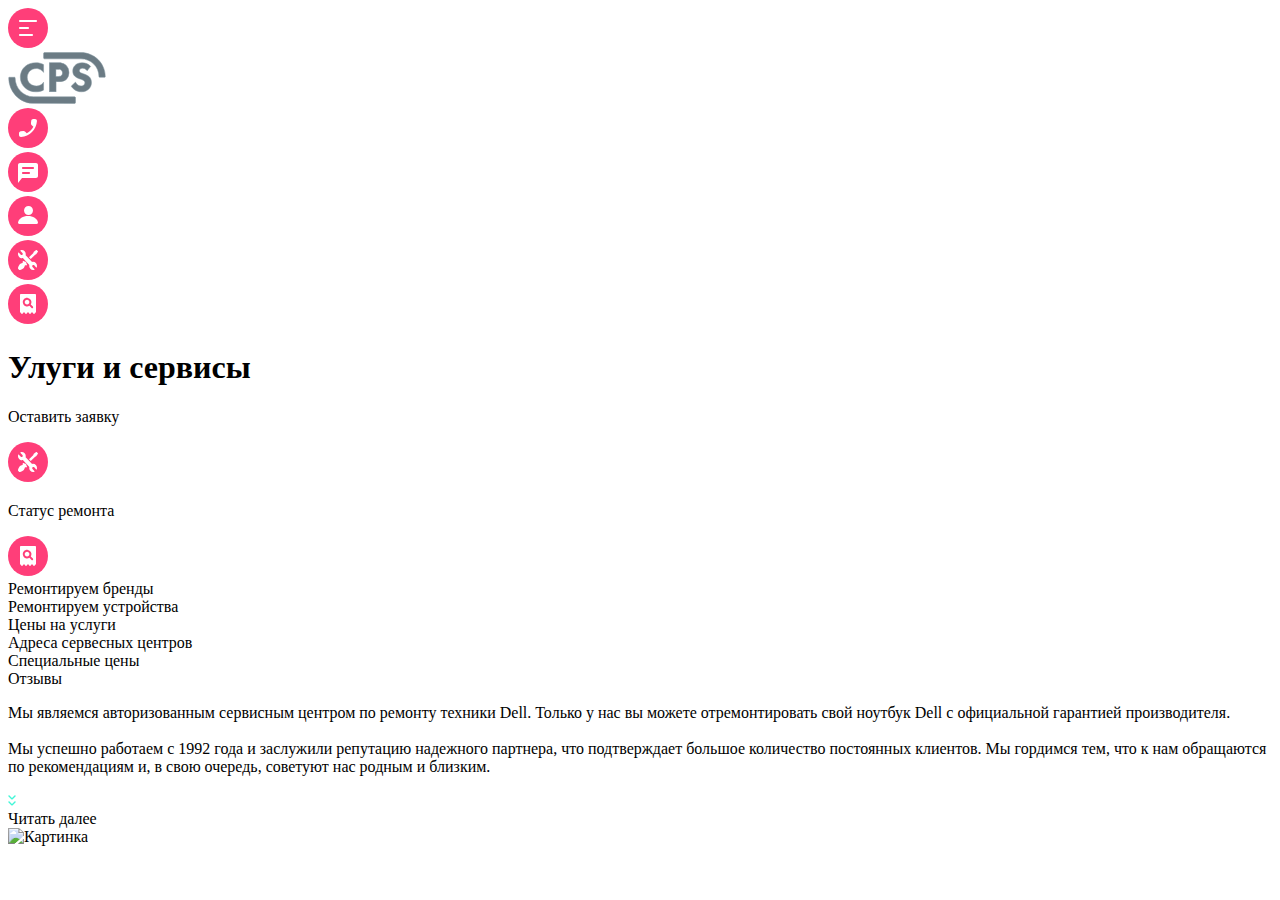
==== index.html @ 73067371 "Rename Index.html to index.html" ====
<!DOCTYPE html>
<html lang="en">

<head>
    <meta charset="UTF-8">
    <meta http-equiv="X-UA-Compatible" content="IE=edge">
    <meta name="viewport" content="width=device-width, initial-scale=1.0">
    <link href="style.css" rel="stylesheet">
    <title>Document</title>
</head>

<body>

    <header class="header">

        <div class="header__button">
            <div class="header__text"></div>
            <div class="header__icon">
                <svg width="40" height="40" viewBox="0 0 40 40" fill="none" xmlns="http://www.w3.org/2000/svg">
                    <rect width="40" height="40" rx="20" fill="#FF3E79" />
                    <path fill-rule="evenodd" clip-rule="evenodd"
                        d="M11 13C11 12.4477 11.4477 12 12 12H28C28.5523 12 29 12.4477 29 13C29 13.5523 28.5523 14 28 14H12C11.4477 14 11 13.5523 11 13ZM11 20C11 19.4477 11.4477 19 12 19H20C20.5523 19 21 19.4477 21 20C21 20.5523 20.5523 21 20 21H12C11.4477 21 11 20.5523 11 20ZM12 26C11.4477 26 11 26.4477 11 27C11 27.5523 11.4477 28 12 28H24C24.5523 28 25 27.5523 25 27C25 26.4477 24.5523 26 24 26H12Z"
                        fill="white" />
                </svg>
            </div>
        </div>

        <div class="header__divider dividerFirst"></div>

        <div class="header__logo">
            <svg width="98" height="52" viewBox="0 0 98 52" fill="none" xmlns="http://www.w3.org/2000/svg">
                <path fill-rule="evenodd" clip-rule="evenodd"
                    d="M36.5703 0.592529C36.018 0.592529 35.5703 1.04024 35.5703 1.59253V5.86748C35.5703 6.41977 36.018 6.86748 36.5703 6.86748H72.8973C83.0242 6.86748 90.9777 14.6641 90.9777 24.757C90.9777 25.0425 91.2092 25.274 91.4948 25.274H96.757C97.0425 25.274 97.274 25.0425 97.274 24.757C97.274 11.2677 86.432 0.592529 72.8973 0.592529H36.5703Z"
                    fill="#6B7B84" stroke="#80949F" stroke-width="0.5" />
                <path fill-rule="evenodd" clip-rule="evenodd"
                    d="M7.10682 25.7122C7.10682 25.4702 6.91059 25.2739 6.66853 25.2739H1.16436C0.922303 25.2739 0.726074 25.4702 0.726074 25.7122C0.726074 39.3616 10.9493 50.6311 24.1687 51.3686L66.5104 51.4064C67.063 51.4069 67.5113 50.959 67.5113 50.4064V45.8267C67.5113 45.2745 67.0635 44.8267 66.5113 44.8267H25.6265C15.3903 44.7984 7.10682 36.283 7.10682 25.7122Z"
                    fill="#6B7B84" stroke="#80949F" stroke-width="0.5" />
                <path fill-rule="evenodd" clip-rule="evenodd"
                    d="M28.1415 39.7924C30.8803 39.7924 33.1616 39.2603 35.4149 38.1655L35.5704 38.0199V30.1855L34.7273 31.2649C33.1049 33.0378 30.9259 34.0137 28.4608 34.0137C23.8692 34.0137 19.2575 31.0459 19.2575 25.3738C19.2575 21.0874 22.4381 16.532 28.2993 16.532C29.4688 16.532 32.313 16.8085 34.7232 19.368L35.5704 20.4117V12.6127L35.4218 12.4653C33.1258 11.3147 30.7843 10.7554 28.1137 10.7554C23.5467 10.7554 19.9821 11.9577 17.1438 14.4289C15.3435 15.9777 12.3408 19.4485 12.3408 25.2923C12.3408 29.6131 13.8793 32.9875 17.1669 35.9144C20.2252 38.5962 23.6163 39.7924 28.1415 39.7924Z"
                    fill="#6B7B84" />
                <path
                    d="M28.1415 39.7924C30.8803 39.7924 33.1616 39.2603 35.4149 38.1655L35.5704 38.0199V30.1855L34.7273 31.2649C33.1049 33.0378 30.9259 34.0137 28.4608 34.0137C23.8692 34.0137 19.2575 31.0459 19.2575 25.3738C19.2575 21.0874 22.4381 16.532 28.2993 16.532C29.4688 16.532 32.313 16.8085 34.7232 19.368L35.5704 20.4117V12.6127L35.4218 12.4653C33.1258 11.3147 30.7843 10.7554 28.1137 10.7554C23.5467 10.7554 19.9821 11.9577 17.1438 14.4289C15.3435 15.9777 12.3408 19.4485 12.3408 25.2923C12.3408 29.6131 13.8793 32.9875 17.1669 35.9144C20.2252 38.5962 23.6163 39.7924 28.1415 39.7924"
                    stroke="#80949F" stroke-width="0.5" />
                <path fill-rule="evenodd" clip-rule="evenodd"
                    d="M47.9111 17.2888H49.2755C50.5269 17.2888 51.9533 17.3571 53.0328 18.093C53.56 18.4695 54.4445 19.3412 54.4445 20.9246C54.4445 22.0946 53.9274 23.1437 53.0734 23.7984C51.9783 24.5932 50.6768 24.5476 49.6309 24.5476H47.9111V17.2888ZM50.977 29.8179C54.2084 29.8179 56.7377 28.8858 58.4943 27.1298C60.655 24.9735 60.9779 22.0073 60.9779 20.4435C60.9779 18.7703 60.5813 15.5066 57.9212 13.1435C55.7407 11.2328 53.4142 10.7554 50.1324 10.7554H41.3779V39.7924H48.0365V29.8179H50.977Z"
                    fill="#6B7B84" />
                <path
                    d="M47.9111 17.2888V17.0388H47.6611V17.2888H47.9111ZM53.0328 18.093L53.1782 17.8895L53.1736 17.8864L53.0328 18.093ZM53.0734 23.7984L53.2203 24.0007L53.2254 23.9968L53.0734 23.7984ZM47.9111 24.5476H47.6611V24.7976H47.9111V24.5476ZM58.4943 27.1298L58.3177 26.9529L58.3175 26.953L58.4943 27.1298ZM57.9212 13.1435L58.0872 12.9566L58.086 12.9555L57.9212 13.1435ZM41.3779 10.7554V10.5054H41.1279V10.7554H41.3779ZM41.3779 39.7924H41.1279V40.0424H41.3779V39.7924ZM48.0365 39.7924V40.0424H48.2865V39.7924H48.0365ZM48.0365 29.8179V29.5679H47.7865V29.8179H48.0365ZM47.9111 17.5388H49.2755V17.0388H47.9111V17.5388ZM49.2755 17.5388C50.5326 17.5388 51.8839 17.6123 52.892 18.2995L53.1736 17.8864C52.0227 17.1019 50.5212 17.0388 49.2755 17.0388V17.5388ZM52.8875 18.2964C53.3751 18.6447 54.1945 19.4495 54.1945 20.9246H54.6945C54.6945 19.233 53.7448 18.2943 53.1782 17.8895L52.8875 18.2964ZM54.1945 20.9246C54.1945 22.0205 53.7107 22.9948 52.9213 23.5999L53.2254 23.9968C54.1441 23.2926 54.6945 22.1687 54.6945 20.9246H54.1945ZM52.9265 23.596C51.9091 24.3345 50.6971 24.2976 49.6309 24.2976V24.7976C50.6564 24.7976 52.0475 24.8519 53.2202 24.0007L52.9265 23.596ZM49.6309 24.2976H47.9111V24.7976H49.6309V24.2976ZM48.1611 24.5476V17.2888H47.6611V24.5476H48.1611ZM50.977 30.0679C54.2568 30.0679 56.8563 29.1207 58.671 27.3066L58.3175 26.953C56.6191 28.6509 54.1599 29.5679 50.977 29.5679V30.0679ZM58.6709 27.3068C60.9029 25.0793 61.2279 22.0287 61.2279 20.4435H60.7279C60.7279 21.9859 60.407 24.8678 58.3177 26.9529L58.6709 27.3068ZM61.2279 20.4435C61.2279 18.7422 60.8263 15.3898 58.0872 12.9566L57.7552 13.3304C60.3363 15.6233 60.7279 18.7983 60.7279 20.4435H61.2279ZM58.086 12.9555C55.84 10.9874 53.4417 10.5054 50.1324 10.5054V11.0054C53.3867 11.0054 55.6415 11.4782 57.7564 13.3315L58.086 12.9555ZM50.1324 10.5054H41.3779V11.0054H50.1324V10.5054ZM41.1279 10.7554V39.7924H41.6279V10.7554H41.1279ZM41.3779 40.0424H48.0365V39.5424H41.3779V40.0424ZM48.2865 39.7924V29.8179H47.7865V39.7924H48.2865ZM48.0365 30.0679H50.977V29.5679H48.0365V30.0679Z"
                    fill="#80949F" />
                <path fill-rule="evenodd" clip-rule="evenodd"
                    d="M80.953 24.4687C79.5053 23.1861 77.4846 22.4425 75.1911 21.6713C73.5569 21.1027 72.6565 20.7894 72.0562 20.2421C71.5824 19.8399 71.3712 19.4033 71.3712 18.8262C71.3712 17.5622 72.2301 16.2113 74.6414 16.2113C76.2801 16.2113 77.6521 16.912 78.7197 18.293L79.1435 18.8414L82.6597 14.3656L82.3392 14.0445C80.1886 11.8924 77.3548 10.7554 74.1439 10.7554C67.6657 10.7554 64.7658 14.9699 64.7658 19.1468C64.7658 21.3882 65.5651 23.196 67.1367 24.5175C68.5437 25.7234 70.2595 26.3991 71.9054 26.9507L72.0914 27.0123C73.553 27.4954 75.0646 27.9954 75.9674 28.8034C76.5955 29.3805 76.8754 30.0076 76.8754 30.8367C76.8754 32.7368 75.379 34.0137 73.152 34.0137C71.3916 34.0137 69.0735 33.1508 67.8471 30.7296L67.5263 30.0953L63.1558 34.1411L63.4135 34.5056C64.8079 36.4801 67.9545 39.7924 73.3594 39.7924C79.3191 39.7924 83.4817 35.9608 83.4817 30.4751C83.4817 27.3374 82.1051 25.4752 80.953 24.4687Z"
                    fill="#6B7B84" />
                <path
                    d="M80.953 24.4687C79.5053 23.1861 77.4846 22.4425 75.1911 21.6713C73.5569 21.1027 72.6565 20.7894 72.0562 20.2421C71.5824 19.8399 71.3712 19.4033 71.3712 18.8262C71.3712 17.5622 72.2301 16.2113 74.6414 16.2113C76.2801 16.2113 77.6521 16.912 78.7197 18.293L79.1435 18.8414L82.6597 14.3656L82.3392 14.0445C80.1886 11.8924 77.3548 10.7554 74.1439 10.7554C67.6657 10.7554 64.7658 14.9699 64.7658 19.1468C64.7658 21.3882 65.5651 23.196 67.1367 24.5175C68.5437 25.7234 70.2595 26.3991 71.9054 26.9507L72.0914 27.0123C73.553 27.4954 75.0646 27.9954 75.9674 28.8034C76.5955 29.3805 76.8754 30.0076 76.8754 30.8367C76.8754 32.7368 75.379 34.0137 73.152 34.0137C71.3916 34.0137 69.0735 33.1508 67.8471 30.7296L67.5263 30.0953L63.1558 34.1411L63.4135 34.5056C64.8079 36.4801 67.9545 39.7924 73.3594 39.7924C79.3191 39.7924 83.4817 35.9608 83.4817 30.4751C83.4817 27.3374 82.1051 25.4752 80.953 24.4687"
                    stroke="#80949F" stroke-width="0.5" />
            </svg>

        </div>

        <div class="header__button header__button--hidden">
            <svg width="40" height="40" viewBox="0 0 40 40" fill="none" xmlns="http://www.w3.org/2000/svg">
                <rect width="40" height="40" rx="20" fill="#FF3E79" />
                <path fill-rule="evenodd" clip-rule="evenodd"
                    d="M12.7602 23.25L15.3002 22.96C15.9102 22.89 16.5102 23.1 16.9402 23.53L18.7802 25.37C21.6102 23.93 23.9302 21.62 25.3702 18.78L23.5202 16.93C23.0902 16.5 22.8802 15.9 22.9502 15.29L23.2402 12.77C23.3602 11.76 24.2102 11 25.2302 11H26.9602C28.0902 11 29.0302 11.94 28.9602 13.07C28.4302 21.61 21.6002 28.43 13.0702 28.96C11.9402 29.03 11.0002 28.09 11.0002 26.96V25.23C10.9902 24.22 11.7502 23.37 12.7602 23.25Z"
                    fill="white" />
            </svg>

        </div>

        <div class="header__button header__button--hidden">
            <svg width="40" height="40" viewBox="0 0 40 40" fill="none" xmlns="http://www.w3.org/2000/svg">
                <rect width="40" height="40" rx="20" fill="#FF3E79" />
                <path fill-rule="evenodd" clip-rule="evenodd"
                    d="M28 11H12C10.9 11 10.01 11.9 10.01 13L10 31L14 26H28C29.1 26 30 25.1 30 24V13C30 11.9 29.1 11 28 11ZM21 22H15C14.45 22 14 21.55 14 21C14 20.45 14.45 20 15 20H21C21.55 20 22 20.45 22 21C22 21.55 21.55 22 21 22ZM25 17H15C14.45 17 14 16.55 14 16C14 15.45 14.45 15 15 15H25C25.55 15 26 15.45 26 16C26 16.55 25.55 17 25 17Z"
                    fill="white" />
                <mask id="mask0_0_1880" style="mask-type:alpha" maskUnits="userSpaceOnUse" x="10" y="11" width="20"
                    height="20">
                    <path fill-rule="evenodd" clip-rule="evenodd"
                        d="M28 11H12C10.9 11 10.01 11.9 10.01 13L10 31L14 26H28C29.1 26 30 25.1 30 24V13C30 11.9 29.1 11 28 11ZM21 22H15C14.45 22 14 21.55 14 21C14 20.45 14.45 20 15 20H21C21.55 20 22 20.45 22 21C22 21.55 21.55 22 21 22ZM25 17H15C14.45 17 14 16.55 14 16C14 15.45 14.45 15 15 15H25C25.55 15 26 15.45 26 16C26 16.55 25.55 17 25 17Z"
                        fill="white" />
                </mask>
                <g mask="url(#mask0_0_1880)">
                </g>
            </svg>

        </div>

        <div class="header__button header__button--hidden">
            <svg width="40" height="40" viewBox="0 0 40 40" fill="none" xmlns="http://www.w3.org/2000/svg">
                <rect width="40" height="40" rx="20" fill="#FF3E79" />
                <path
                    d="M20.5 19C22.9853 19 25 16.9853 25 14.5C25 12.0147 22.9853 10 20.5 10C18.0147 10 16 12.0147 16 14.5C16 16.9853 18.0147 19 20.5 19Z"
                    fill="white" />
                <path
                    d="M10.0166 26.6118C9.88693 27.3412 10.5352 28 11.339 28H28.6604C29.4902 28 30.1125 27.3412 29.9829 26.6118C29.2309 22.4 25.0561 20 19.9997 20C14.9433 20 10.7686 22.4 10.0166 26.6118Z"
                    fill="white" />
            </svg>

        </div>

        <div class="header__divider dividerSecond"></div>

        <div class="header__button">
            <div class="header__text"></div>
            <div class="header__icon">
                <svg width="40" height="40" viewBox="0 0 40 40" fill="none" xmlns="http://www.w3.org/2000/svg">
                    <rect width="40" height="40" rx="20" fill="#FF3E79" />
                    <path
                        d="M18.2581 23.4583L18.6668 23.0494L16.95 21.3322L16.5412 21.7411L16.3368 21.5367C16.0098 21.1687 15.6828 20.9643 15.3558 21.0052C15.1105 21.0052 14.9061 21.1687 14.7426 21.414C14.4973 21.8229 14.62 22.2726 14.6608 22.5588C14.6608 22.6406 14.7017 22.6815 14.7017 22.7632C14.7017 22.8859 14.7017 23.0494 14.4156 23.0903C14.0068 23.213 13.4754 23.3356 12.944 23.6218C12.2082 24.0307 11.7176 24.3987 11.4315 24.7666C9.91902 26.7291 10.0008 28.4055 10.0008 28.4872C10.0008 28.6099 10.0417 28.6917 10.1234 28.7325L11.2271 29.8773C11.3089 29.9591 11.3906 30 11.4724 30C11.4724 30 11.5133 30 11.595 30C12.0038 30 13.4754 29.9182 15.1922 28.569C15.5601 28.2828 15.928 27.7922 16.3368 27.0562C16.623 26.5656 16.7865 26.0341 16.8682 25.5844C16.95 25.2982 17.0726 25.2982 17.1953 25.2982C17.2361 25.2982 17.3179 25.339 17.3996 25.339C17.5631 25.3799 17.7267 25.4208 17.931 25.4208C18.1354 25.4208 18.3398 25.3799 18.5442 25.2573C18.7895 25.0937 18.953 24.8893 18.9939 24.644C19.0347 24.3169 18.8712 23.9898 18.5033 23.7036L18.2581 23.4583Z"
                        fill="white" />
                    <path
                        d="M26.884 14.8784L28.0188 14.326C28.0609 14.2835 28.1449 14.241 28.1869 14.1986L29.9101 11.8616C30.0362 11.6916 30.0362 11.4367 29.8681 11.3092L28.6913 10.1195C28.5652 9.99199 28.313 9.9495 28.1449 10.077L25.8333 11.8191C25.7913 11.8616 25.7493 11.9041 25.7072 11.989L25.1609 13.1363L21 17.2154L22.7652 19L26.884 14.8784Z"
                        fill="white" />
                    <path
                        d="M27.8527 23.0448C26.8636 22.0036 25.4393 21.6288 24.0941 22.0036L17.6453 15.1733C17.7244 14.7985 17.764 14.4653 17.764 14.0905C17.764 13.0493 17.3683 12.0081 16.6166 11.2167C15.588 10.0923 14.045 9.71742 12.6207 10.2172C12.5416 10.2588 12.4229 10.3838 12.3833 10.5504C12.3833 10.6753 12.4229 10.8003 12.502 10.9252L14.4406 12.966C14.8758 13.4241 14.8758 14.2154 14.4406 14.6735C14.0054 15.1317 13.2537 15.1317 12.8185 14.6735L10.8799 12.6328C10.7612 12.5495 10.6425 12.5078 10.4843 12.5495C10.3656 12.5495 10.2469 12.6744 10.2073 12.7994C9.73256 14.2571 10.0886 15.8813 11.1173 16.9642C11.8294 17.7555 12.8581 18.172 13.8867 18.172C14.2032 18.172 14.5593 18.1303 14.8758 18.047L21.3642 24.8773C21.0082 26.2933 21.4038 27.7927 22.3533 28.8339C23.105 29.6252 24.0546 30 25.0832 30C25.5184 30 25.914 29.9167 26.3492 29.7918C26.4679 29.7501 26.5866 29.6252 26.6262 29.5002C26.6658 29.3753 26.6262 29.2087 26.5075 29.1254L24.5689 27.0846C24.3711 26.8764 24.2128 26.5432 24.2128 26.21C24.2128 25.8768 24.3315 25.5853 24.5689 25.3354C24.8063 25.0855 25.0832 24.9606 25.3997 24.9606C25.7162 24.9606 25.9932 25.0855 26.2306 25.3354L28.1692 27.3762C28.2879 27.4595 28.4065 27.5011 28.5252 27.5011C28.6439 27.4595 28.7626 27.3762 28.8022 27.2512C28.9209 26.8348 29 26.3766 29 25.9185C29 24.8356 28.6044 23.7944 27.8527 23.0448Z"
                        fill="white" />
                </svg>

            </div>
        </div>

        <div class="header__button">
            <div class="header__text"></div>
            <div class="header__icon">
                <svg width="40" height="40" viewBox="0 0 40 40" fill="none" xmlns="http://www.w3.org/2000/svg">
                    <rect width="40" height="40" rx="20" fill="#FF3E79" />
                    <path fill-rule="evenodd" clip-rule="evenodd"
                        d="M12 11C12 10.4477 12.4477 10 13 10H27C27.5523 10 28 10.4477 28 11V28.5C27.1716 28.5 26.5 29.1715 26.5 29.9999H25.5C25.5 29.1715 24.8284 28.5 24 28.5C23.1716 28.5 22.5 29.1715 22.5 29.9999H21.5C21.5 29.1715 20.8284 28.5 20 28.5C19.1716 28.5 18.5 29.1715 18.5 29.9999H17.5C17.5 29.1715 16.8284 28.5 16 28.5C15.1716 28.5 14.5 29.1715 14.5 29.9999H13.5C13.5 29.1715 12.8284 28.5 12 28.5V11ZM21.4163 21.7884C20.5536 22.3443 19.4703 22.5936 18.3296 22.3827C16.5274 22.0472 15.0895 20.5326 14.8595 18.7114C14.4952 15.8261 16.9492 13.4201 19.8538 13.8802C21.656 14.1677 23.1034 15.6439 23.4006 17.4365C23.5828 18.5484 23.3239 19.5741 22.7871 20.4272L24.896 22.5265C25.2699 22.9003 25.2699 23.5138 24.896 23.8876C24.5126 24.2711 23.8991 24.2711 23.5252 23.8972L21.4163 21.7884ZM16.7058 18.0588C16.7058 16.7599 17.7599 15.7058 19.0588 15.7058C20.3576 15.7058 21.4117 16.7599 21.4117 18.0588C21.4117 19.3576 20.3576 20.4117 19.0588 20.4117C17.7599 20.4117 16.7058 19.3576 16.7058 18.0588Z"
                        fill="white" />
                </svg>

            </div>
        </div>
    </header>

    <main class="main">
        <div class="main__holder">
            <div class="main__divider-of-header"></div>
            <h1 class="main__header">Улуги и сервисы</h1>
            <div class="main-buttons">
                <div class="main-buttons__button">
                    <div class="main-buttons__text">
                        <p>Оставить заявку</p>
                    </div>
                    <div class="main-buttons__icon">
                        <svg width="40" height="40" viewBox="0 0 40 40" fill="none" xmlns="http://www.w3.org/2000/svg">
                            <rect width="40" height="40" rx="20" fill="#FF3E79" />
                            <path
                                d="M18.2581 23.4583L18.6668 23.0494L16.95 21.3322L16.5412 21.7411L16.3368 21.5367C16.0098 21.1687 15.6828 20.9643 15.3558 21.0052C15.1105 21.0052 14.9061 21.1687 14.7426 21.414C14.4973 21.8229 14.62 22.2726 14.6608 22.5588C14.6608 22.6406 14.7017 22.6815 14.7017 22.7632C14.7017 22.8859 14.7017 23.0494 14.4156 23.0903C14.0068 23.213 13.4754 23.3356 12.944 23.6218C12.2082 24.0307 11.7176 24.3987 11.4315 24.7666C9.91902 26.7291 10.0008 28.4055 10.0008 28.4872C10.0008 28.6099 10.0417 28.6917 10.1234 28.7325L11.2271 29.8773C11.3089 29.9591 11.3906 30 11.4724 30C11.4724 30 11.5133 30 11.595 30C12.0038 30 13.4754 29.9182 15.1922 28.569C15.5601 28.2828 15.928 27.7922 16.3368 27.0562C16.623 26.5656 16.7865 26.0341 16.8682 25.5844C16.95 25.2982 17.0726 25.2982 17.1953 25.2982C17.2361 25.2982 17.3179 25.339 17.3996 25.339C17.5631 25.3799 17.7267 25.4208 17.931 25.4208C18.1354 25.4208 18.3398 25.3799 18.5442 25.2573C18.7895 25.0937 18.953 24.8893 18.9939 24.644C19.0347 24.3169 18.8712 23.9898 18.5033 23.7036L18.2581 23.4583Z"
                                fill="white" />
                            <path
                                d="M26.884 14.8784L28.0188 14.326C28.0609 14.2835 28.1449 14.241 28.1869 14.1986L29.9101 11.8616C30.0362 11.6916 30.0362 11.4367 29.8681 11.3092L28.6913 10.1195C28.5652 9.99199 28.313 9.9495 28.1449 10.077L25.8333 11.8191C25.7913 11.8616 25.7493 11.9041 25.7072 11.989L25.1609 13.1363L21 17.2154L22.7652 19L26.884 14.8784Z"
                                fill="white" />
                            <path
                                d="M27.8527 23.0448C26.8636 22.0036 25.4393 21.6288 24.0941 22.0036L17.6453 15.1733C17.7244 14.7985 17.764 14.4653 17.764 14.0905C17.764 13.0493 17.3683 12.0081 16.6166 11.2167C15.588 10.0923 14.045 9.71742 12.6207 10.2172C12.5416 10.2588 12.4229 10.3838 12.3833 10.5504C12.3833 10.6753 12.4229 10.8003 12.502 10.9252L14.4406 12.966C14.8758 13.4241 14.8758 14.2154 14.4406 14.6735C14.0054 15.1317 13.2537 15.1317 12.8185 14.6735L10.8799 12.6328C10.7612 12.5495 10.6425 12.5078 10.4843 12.5495C10.3656 12.5495 10.2469 12.6744 10.2073 12.7994C9.73256 14.2571 10.0886 15.8813 11.1173 16.9642C11.8294 17.7555 12.8581 18.172 13.8867 18.172C14.2032 18.172 14.5593 18.1303 14.8758 18.047L21.3642 24.8773C21.0082 26.2933 21.4038 27.7927 22.3533 28.8339C23.105 29.6252 24.0546 30 25.0832 30C25.5184 30 25.914 29.9167 26.3492 29.7918C26.4679 29.7501 26.5866 29.6252 26.6262 29.5002C26.6658 29.3753 26.6262 29.2087 26.5075 29.1254L24.5689 27.0846C24.3711 26.8764 24.2128 26.5432 24.2128 26.21C24.2128 25.8768 24.3315 25.5853 24.5689 25.3354C24.8063 25.0855 25.0832 24.9606 25.3997 24.9606C25.7162 24.9606 25.9932 25.0855 26.2306 25.3354L28.1692 27.3762C28.2879 27.4595 28.4065 27.5011 28.5252 27.5011C28.6439 27.4595 28.7626 27.3762 28.8022 27.2512C28.9209 26.8348 29 26.3766 29 25.9185C29 24.8356 28.6044 23.7944 27.8527 23.0448Z"
                                fill="white" />
                        </svg>

                    </div>
                </div>
                <div class="main-buttons__button">
                    <div class="main-buttons__text">
                        <p>Статус ремонта</p>
                    </div>
                    <div class="main-buttons__icon">
                        <svg width="40" height="40" viewBox="0 0 40 40" fill="none" xmlns="http://www.w3.org/2000/svg">
                            <rect width="40" height="40" rx="20" fill="#FF3E79" />
                            <path fill-rule="evenodd" clip-rule="evenodd"
                                d="M12 11C12 10.4477 12.4477 10 13 10H27C27.5523 10 28 10.4477 28 11V28.5C27.1716 28.5 26.5 29.1715 26.5 29.9999H25.5C25.5 29.1715 24.8284 28.5 24 28.5C23.1716 28.5 22.5 29.1715 22.5 29.9999H21.5C21.5 29.1715 20.8284 28.5 20 28.5C19.1716 28.5 18.5 29.1715 18.5 29.9999H17.5C17.5 29.1715 16.8284 28.5 16 28.5C15.1716 28.5 14.5 29.1715 14.5 29.9999H13.5C13.5 29.1715 12.8284 28.5 12 28.5V11ZM21.4163 21.7884C20.5536 22.3443 19.4703 22.5936 18.3296 22.3827C16.5274 22.0472 15.0895 20.5326 14.8595 18.7114C14.4952 15.8261 16.9492 13.4201 19.8538 13.8802C21.656 14.1677 23.1034 15.6439 23.4006 17.4365C23.5828 18.5484 23.3239 19.5741 22.7871 20.4272L24.896 22.5265C25.2699 22.9003 25.2699 23.5138 24.896 23.8876C24.5126 24.2711 23.8991 24.2711 23.5252 23.8972L21.4163 21.7884ZM16.7058 18.0588C16.7058 16.7599 17.7599 15.7058 19.0588 15.7058C20.3576 15.7058 21.4117 16.7599 21.4117 18.0588C21.4117 19.3576 20.3576 20.4117 19.0588 20.4117C17.7599 20.4117 16.7058 19.3576 16.7058 18.0588Z"
                                fill="white" />
                        </svg>

                    </div>
                </div>
            </div>
        </div>
        <nav class="main__scroll-menu">
            <div class="main__element main__element--focused">Ремонтируем бренды</div>
            <div class="main__element ">Ремонтируем устройства</div>
            <div class="main__element ">Цены на услуги</div>
            <div class="main__element ">Адреса сервесных центров</div>
            <div class="main__element ">Специальные цены</div>
            <div class="main__element ">Отзывы</div>
        </nav>
        <section class="main__box">
            <!--Переименовать -->
            <div class="main__text">
                <p class="main__content">
                    Мы являемся авторизованным сервисным центром по ремонту техники Dell. Только у нас вы можете
                    отремонтировать свой ноутбук Dell с официальной гарантией производителя.
                    <br><br>
                    Мы успешно работаем с 1992 года и заслужили репутацию надежного партнера, что подтверждает большое
                    количество постоянных клиентов. Мы гордимся тем, что к нам обращаются по рекомендациям и, в свою
                    очередь, советуют нас родным и близким.
                </p>
                <div class="main__uncover">
                    <div class="main__arrows">
                        <svg width="8" height="11" viewBox="0 0 8 11" fill="none" xmlns="http://www.w3.org/2000/svg">
                            <path fill-rule="evenodd" clip-rule="evenodd"
                                d="M6.50008 0.500076L4.00008 3.00008L1.50008 0.500076C1.22393 0.223933 0.776218 0.223933 0.500076 0.500076C0.223933 0.776218 0.223933 1.22393 0.500075 1.50008L3.29297 4.29297C3.68349 4.68349 4.31666 4.68349 4.70718 4.29297L7.50008 1.50008C7.77622 1.22393 7.77622 0.776218 7.50008 0.500076C7.22393 0.223933 6.77622 0.223933 6.50008 0.500076ZM6.50008 6.50008L4.00008 9.00008L1.50008 6.50008C1.22393 6.22393 0.776218 6.22393 0.500076 6.50008C0.223933 6.77622 0.223933 7.22393 0.500075 7.50008L3.29297 10.293C3.68349 10.6835 4.31666 10.6835 4.70718 10.293L7.50008 7.50008C7.77622 7.22393 7.77622 6.77622 7.50008 6.50008C7.22393 6.22393 6.77622 6.22393 6.50008 6.50008Z"
                                fill="#41F6D7" />
                        </svg>

                    </div>
                    <div class="main__uncover-text">Читать далее</div>
                </div>

            </div>

            <div class="main__image">
                <img class="main__image-content" src="./images/_MG_3223.jpg" alt="Картинка">
            </div>

        </section>

    </main>

</body>

</html>
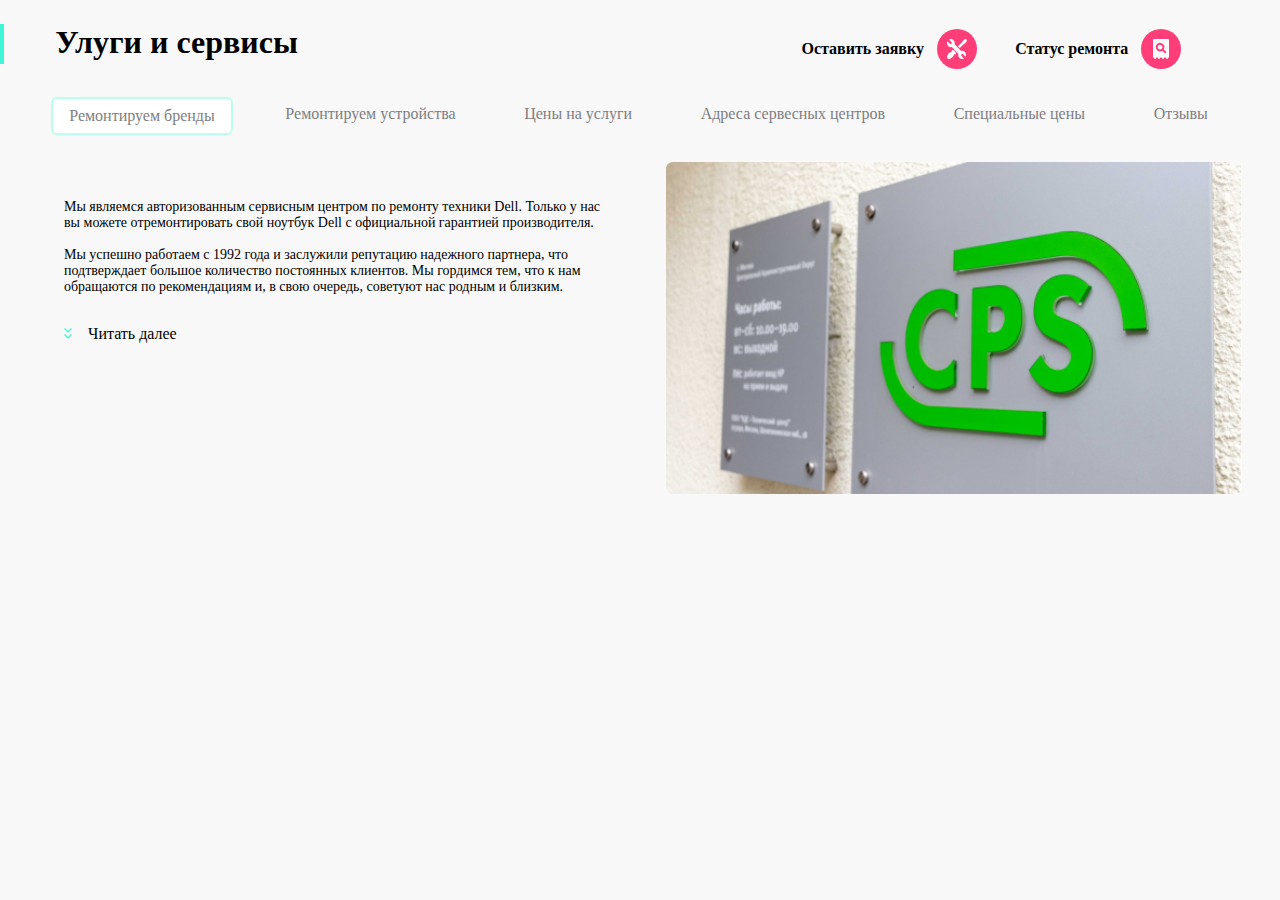
==== commit 21ab9827: "html fixe" ====
--- a/index.html
+++ b/index.html
@@ -208,7 +208,7 @@
             </div>
 
             <div class="main__image">
-                <img class="main__image-content" src="./images/_MG_3223.jpg" alt="Картинка">
+                <img class="main__image-content" src="./images/MG3223.jpg" alt="Картинка">
             </div>
 
         </section>
@@ -217,4 +217,4 @@
 
 </body>
 
-</html>
+</html>--- a/style.css
+++ b/style.css
@@ -0,0 +1,191 @@
+@font-face {
+  font-family: "TT Lakes";
+  src: url(./fonts/TTLakes-Regular) format("woff");
+}
+* {
+  font-family: "TT Lakes";
+  margin: 0;
+  padding: 0;
+}
+
+body {
+  background-color: #F8F8F8;
+}
+
+.dividerFirst {
+  display: none;
+}
+
+.header {
+  width: 100vw;
+  height: 88px;
+  display: flex;
+  align-items: center;
+  justify-content: space-around;
+  background-color: #FFFFFF;
+}
+.header__button--hidden {
+  display: none;
+}
+.header__divider {
+  width: 2px;
+  height: 32px;
+  background: #EAEAEA;
+  border-radius: 1px;
+}
+.main {
+  background-color: #F8F8F8;
+  position: relative;
+  width: 100vw;
+  height: 509px;
+}
+.main__holder {
+  display: flex;
+  padding-top: 24px;
+  margin-bottom: 24px;
+}
+.main__scroll-menu {
+  display: flex;
+  justify-content: space-between;
+  margin-left: 4%;
+  white-space: nowrap;
+  overflow-x: auto;
+}
+.main__element {
+  padding: 8px 16px;
+  color: #7E7E82;
+}
+.main__element--focused {
+  background: #FFFFFF;
+  border: 2px solid #B8FFEC;
+  border-radius: 6px;
+}
+.main__text {
+  margin: 5% 5% 0 5%;
+}
+.main__content {
+  font-size: 14px;
+  overflow: hidden;
+  -webkit-line-clamp: 5;
+  -webkit-box-orient: vertical;
+  display: -webkit-box;
+}
+.main__uncover {
+  display: flex;
+  margin-top: 30px;
+}
+.main__uncover-text {
+  margin-left: 16px;
+  font-weight: 500;
+}
+.main__image {
+  padding: 27px 0;
+}
+.main__image-content {
+  width: 100%;
+}
+.main__divider-of-header {
+  width: 4px;
+  height: 40px;
+  background-color: #41F6D7;
+  transform: matrix(-1, 0, 0, 1, 0, 0);
+}
+.main__header {
+  padding-left: 4%;
+}
+.main__element {
+  padding: 8px 16px;
+  margin-right: 5px;
+}
+.main__element--focused {
+  padding: 8px 16px;
+  margin-right: 5px;
+  background: #FFFFFF;
+  border: 2px solid #B8FFEC;
+  border-radius: 6px;
+}
+
+.main-buttons {
+  display: none;
+}
+
+@media screen and (min-width: 768px) and (max-width: 1119px) {
+  .header {
+    justify-content: flex-start;
+  }
+  .header__button--hidden {
+    display: block;
+  }
+  .header__button {
+    margin-left: 3%;
+  }
+  .header__divider {
+    margin-left: 2%;
+  }
+  .header__logo {
+    margin-left: 2%;
+  }
+  .header :nth-child(4) {
+    margin-left: clamp(250px, 32%, 500px);
+  }
+  .dividerFirst {
+    display: block;
+  }
+  .main__box {
+    display: flex;
+    flex-direction: row;
+  }
+  .main__text {
+    width: 42vw;
+  }
+  .main__content {
+    -webkit-line-clamp: 7;
+  }
+  .main__image-content {
+    width: 45vw;
+    border-radius: 6px;
+    overflow: hidden;
+  }
+}
+@media screen and (min-width: 1120px) {
+  .header {
+    display: none;
+  }
+  .main__scroll-menu {
+    flex-wrap: wrap;
+    margin-right: 4%;
+    white-space: wrap;
+  }
+  .main__box {
+    display: flex;
+    flex-direction: row;
+  }
+  .main__text {
+    width: 42vw;
+  }
+  .main__content {
+    -webkit-line-clamp: 7;
+  }
+  .main__image-content {
+    width: 45vw;
+    border-radius: 6px;
+    overflow: hidden;
+  }
+  .main-buttons {
+    width: 72vw;
+    display: flex;
+    justify-content: flex-end;
+  }
+  .main-buttons__button {
+    display: flex;
+    align-items: center;
+  }
+  .main-buttons__text {
+    margin-right: 1vw;
+    font-weight: 600;
+  }
+  .main-buttons__icon {
+    margin-right: 3vw;
+    margin-top: 5px;
+  }
+}/*# sourceMappingURL=style.css.map */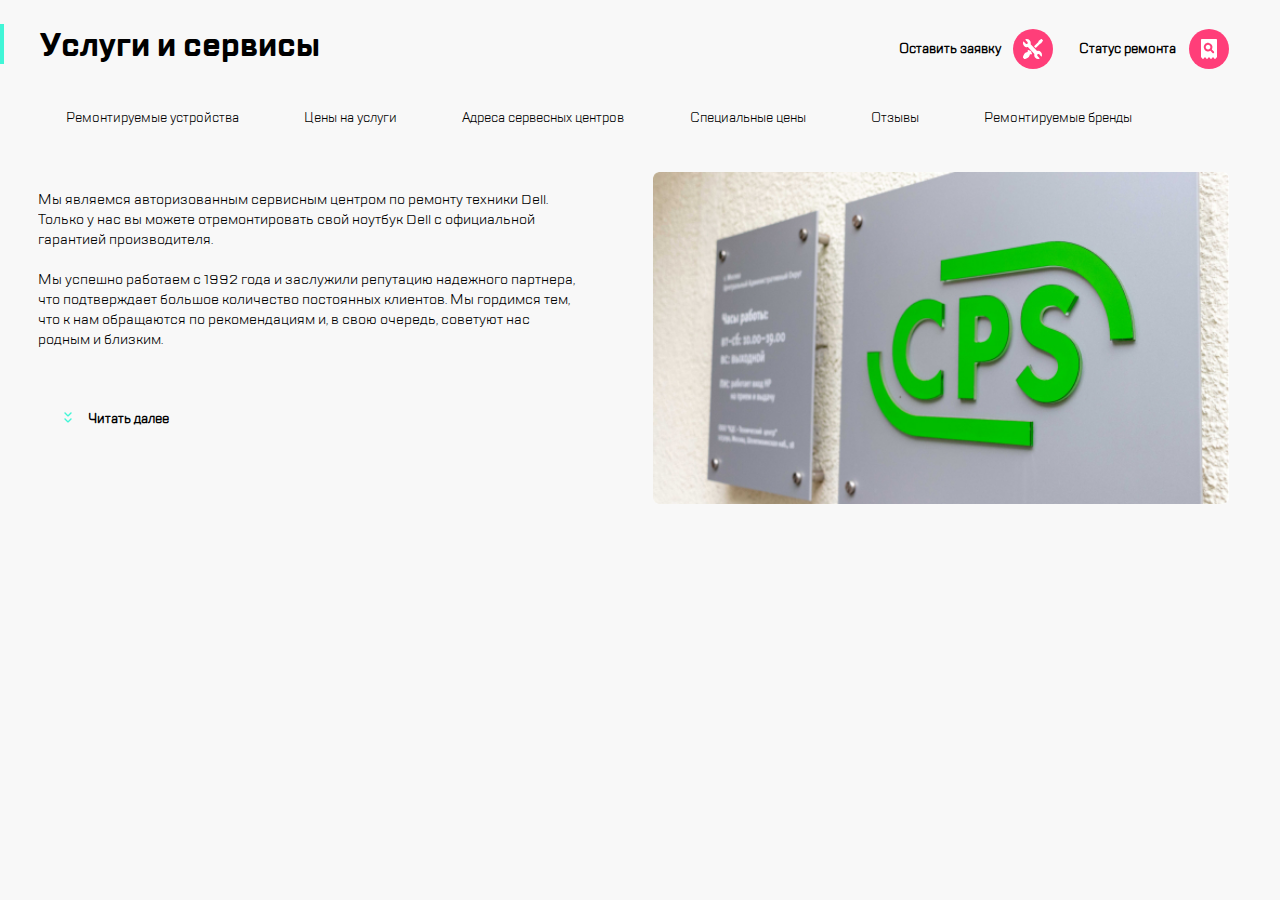
==== commit 49ae32ae: "fix" ====
--- a/index.html
+++ b/index.html
@@ -6,7 +6,10 @@
     <meta http-equiv="X-UA-Compatible" content="IE=edge">
     <meta name="viewport" content="width=device-width, initial-scale=1.0">
     <link href="style.css" rel="stylesheet">
-    <title>Document</title>
+    <meta name="viewport" content="width=device-width, initial-scale=1">
+    <title>
+        layout1.3
+    </title>
 </head>
 
 <body>
@@ -136,9 +139,9 @@
     <main class="main">
         <div class="main__holder">
             <div class="main__divider-of-header"></div>
-            <h1 class="main__header">Улуги и сервисы</h1>
+            <h1 class="main__header">Уcлуги и сервисы</h1>
             <div class="main-buttons">
-                <div class="main-buttons__button">
+                <button class="main-buttons__button">
                     <div class="main-buttons__text">
                         <p>Оставить заявку</p>
                     </div>
@@ -157,8 +160,8 @@
                         </svg>
 
                     </div>
-                </div>
-                <div class="main-buttons__button">
+                </button>
+                <button class="main-buttons__button">
                     <div class="main-buttons__text">
                         <p>Статус ремонта</p>
                     </div>
@@ -171,44 +174,54 @@
                         </svg>
 
                     </div>
-                </div>
-            </div>
-        </div>
-        <nav class="main__scroll-menu">
-            <div class="main__element main__element--focused">Ремонтируем бренды</div>
-            <div class="main__element ">Ремонтируем устройства</div>
-            <div class="main__element ">Цены на услуги</div>
-            <div class="main__element ">Адреса сервесных центров</div>
-            <div class="main__element ">Специальные цены</div>
-            <div class="main__element ">Отзывы</div>
+                </button>
+            </div>
+        </div>
+        <nav class="main__scroll-list scroll-list">
+            <ul class="main__scroll-menu scroll-menu">
+                <li class="main__element main__element--focused"><button class="main__element-button">Ремонтируемые
+                        устройства</button></li>
+                <li class="main__element "><button class="main__element-button">Цены на услуги</button></li>
+                <li class="main__element "><button class="main__element-button">Адреса сервесных центров</button></li>
+                <li class="main__element "><button class="main__element-button">Специальные цены</button></li>
+                <li class="main__element "><button class="main__element-button">Отзывы</button></li>
+                <li class="main__element "><button class="main__element-button">Ремонтируемые бренды</button></li>
+            </ul>
         </nav>
         <section class="main__box">
             <!--Переименовать -->
-            <div class="main__text">
-                <p class="main__content">
-                    Мы являемся авторизованным сервисным центром по ремонту техники Dell. Только у нас вы можете
-                    отремонтировать свой ноутбук Dell с официальной гарантией производителя.
-                    <br><br>
-                    Мы успешно работаем с 1992 года и заслужили репутацию надежного партнера, что подтверждает большое
-                    количество постоянных клиентов. Мы гордимся тем, что к нам обращаются по рекомендациям и, в свою
-                    очередь, советуют нас родным и близким.
-                </p>
+            <article class="main__text">
+                <section>
+                    <p class="main__content">
+                        Мы являемся авторизованным сервисным центром по ремонту техники Dell. Только у нас вы можете
+                        отремонтировать свой ноутбук Dell с официальной гарантией производителя.
+                        <br><br>
+                        Мы успешно работаем с 1992 года и заслужили репутацию надежного партнера, что подтверждает
+                        большое
+                        количество постоянных клиентов. Мы гордимся тем, что к нам обращаются по рекомендациям и, в свою
+                        очередь, советуют нас родным и близким.
+                    </p>
+                </section>
                 <div class="main__uncover">
-                    <div class="main__arrows">
-                        <svg width="8" height="11" viewBox="0 0 8 11" fill="none" xmlns="http://www.w3.org/2000/svg">
-                            <path fill-rule="evenodd" clip-rule="evenodd"
-                                d="M6.50008 0.500076L4.00008 3.00008L1.50008 0.500076C1.22393 0.223933 0.776218 0.223933 0.500076 0.500076C0.223933 0.776218 0.223933 1.22393 0.500075 1.50008L3.29297 4.29297C3.68349 4.68349 4.31666 4.68349 4.70718 4.29297L7.50008 1.50008C7.77622 1.22393 7.77622 0.776218 7.50008 0.500076C7.22393 0.223933 6.77622 0.223933 6.50008 0.500076ZM6.50008 6.50008L4.00008 9.00008L1.50008 6.50008C1.22393 6.22393 0.776218 6.22393 0.500076 6.50008C0.223933 6.77622 0.223933 7.22393 0.500075 7.50008L3.29297 10.293C3.68349 10.6835 4.31666 10.6835 4.70718 10.293L7.50008 7.50008C7.77622 7.22393 7.77622 6.77622 7.50008 6.50008C7.22393 6.22393 6.77622 6.22393 6.50008 6.50008Z"
-                                fill="#41F6D7" />
-                        </svg>
-
-                    </div>
-                    <div class="main__uncover-text">Читать далее</div>
+                    <button class="main__uncover">
+                        <div class="main__arrows">
+                            <svg width="8" height="11" viewBox="0 0 8 11" fill="none"
+                                xmlns="http://www.w3.org/2000/svg">
+                                <path fill-rule="evenodd" clip-rule="evenodd"
+                                    d="M6.50008 0.500076L4.00008 3.00008L1.50008 0.500076C1.22393 0.223933 0.776218 0.223933 0.500076 0.500076C0.223933 0.776218 0.223933 1.22393 0.500075 1.50008L3.29297 4.29297C3.68349 4.68349 4.31666 4.68349 4.70718 4.29297L7.50008 1.50008C7.77622 1.22393 7.77622 0.776218 7.50008 0.500076C7.22393 0.223933 6.77622 0.223933 6.50008 0.500076ZM6.50008 6.50008L4.00008 9.00008L1.50008 6.50008C1.22393 6.22393 0.776218 6.22393 0.500076 6.50008C0.223933 6.77622 0.223933 7.22393 0.500075 7.50008L3.29297 10.293C3.68349 10.6835 4.31666 10.6835 4.70718 10.293L7.50008 7.50008C7.77622 7.22393 7.77622 6.77622 7.50008 6.50008C7.22393 6.22393 6.77622 6.22393 6.50008 6.50008Z"
+                                    fill="#41F6D7" />
+                            </svg>
+
+                        </div>
+
+                        <div class="main__uncover-text">Читать далее</div>
+                    </button>
                 </div>
 
-            </div>
+            </article>
 
             <div class="main__image">
-                <img class="main__image-content" src="./images/MG3223.jpg" alt="Картинка">
+                <img class="main__image-content" src="./images/MG3223.jpg" alt="Логотип компании">
             </div>
 
         </section>
--- a/style.css
+++ b/style.css
@@ -1,9 +1,17 @@
 @font-face {
-  font-family: "TT Lakes";
-  src: url(./fonts/TTLakes-Regular) format("woff");
+  font-family: "TT Lakes Regular";
+  src: url(./fonts/TTLakes-Regular.woff) format("woff");
+}
+@font-face {
+  font-family: "TTLakes-Bold";
+  src: url(./fonts/TTLakes-Bold.woff) format("woff");
+}
+@font-face {
+  font-family: "TTLakes-ExtraBold";
+  src: url(./fonts/TTLakes-ExtraBold.woff) format("woff");
 }
 * {
-  font-family: "TT Lakes";
+  font-family: "TT Lakes Regular";
   margin: 0;
   padding: 0;
 }
@@ -23,6 +31,9 @@
   align-items: center;
   justify-content: space-around;
   background-color: #FFFFFF;
+}
+.header__button {
+  cursor: pointer;
 }
 .header__button--hidden {
   display: none;
@@ -50,12 +61,24 @@
   margin-left: 4%;
   white-space: nowrap;
   overflow-x: auto;
+  list-style-type: none;
 }
 .main__element {
   padding: 8px 16px;
   color: #7E7E82;
-}
-.main__element--focused {
+  cursor: pointer;
+  font-size: 16px;
+}
+.main__element-button {
+  border: none;
+  outline: none;
+  background-color: transparent;
+  padding: 8px 2vw;
+  margin-right: 5px;
+  box-sizing: border-box;
+  border: 2px solid transparent;
+}
+.main__element-button:focus {
   background: #FFFFFF;
   border: 2px solid #B8FFEC;
   border-radius: 6px;
@@ -73,10 +96,31 @@
 .main__uncover {
   display: flex;
   margin-top: 30px;
+  border: none;
+  outline: none;
+  background-color: transparent;
+  -webkit-user-select: none;
+     -moz-user-select: none;
+      -ms-user-select: none;
+          user-select: none;
+}
+.main__uncover:focus {
+  background: linear-gradient(to right, #ececec 50%, #F8F8F8 90%);
+}
+.main__arrows {
+  -webkit-user-select: none;
+     -moz-user-select: none;
+      -ms-user-select: none;
+          user-select: none;
 }
 .main__uncover-text {
   margin-left: 16px;
-  font-weight: 500;
+  font-weight: 600;
+  -webkit-user-select: none;
+     -moz-user-select: none;
+      -ms-user-select: none;
+          user-select: none;
+  cursor: pointer;
 }
 .main__image {
   padding: 27px 0;
@@ -92,21 +136,26 @@
 }
 .main__header {
   padding-left: 4%;
+  font-family: "TTLakes-Bold";
 }
 .main__element {
   padding: 8px 16px;
   margin-right: 5px;
 }
-.main__element--focused {
-  padding: 8px 16px;
-  margin-right: 5px;
-  background: #FFFFFF;
-  border: 2px solid #B8FFEC;
-  border-radius: 6px;
-}
-
 .main-buttons {
   display: none;
+}
+.main-buttons__button {
+  border: none;
+  outline: none;
+  background-color: transparent;
+}
+.main-buttons__button:focus {
+  background: linear-gradient(to right, #ececec 50%, #F8F8F8 90%);
+}
+.scroll-menu::-webkit-scrollbar {
+  width: 0px;
+  background: rgba(255, 255, 255, 0);
 }
 
 @media screen and (min-width: 768px) and (max-width: 1119px) {
@@ -151,10 +200,18 @@
   .header {
     display: none;
   }
+  .main__header {
+    padding-left: 2.8vw;
+  }
   .main__scroll-menu {
     flex-wrap: wrap;
-    margin-right: 4%;
+    margin-left: 3%;
+    margin-right: 3%;
+    justify-content: flex-start;
     white-space: wrap;
+  }
+  .main__element {
+    padding: 8px 0;
   }
   .main__box {
     display: flex;
@@ -162,9 +219,18 @@
   }
   .main__text {
     width: 42vw;
+    margin: 5vh 5vw 0 3vw;
+  }
+  .main__uncover {
+    padding-left: 13px;
+  }
+  .main__image {
+    padding-left: 1vw;
   }
   .main__content {
-    -webkit-line-clamp: 7;
+    -webkit-line-clamp: 8;
+    line-height: 20px;
+    font-size: 14px;
   }
   .main__image-content {
     width: 45vw;
@@ -172,20 +238,22 @@
     overflow: hidden;
   }
   .main-buttons {
-    width: 72vw;
+    position: absolute;
+    right: 4vw;
     display: flex;
     justify-content: flex-end;
+    gap: 2vw;
   }
   .main-buttons__button {
     display: flex;
     align-items: center;
+    cursor: pointer;
   }
   .main-buttons__text {
     margin-right: 1vw;
     font-weight: 600;
   }
   .main-buttons__icon {
-    margin-right: 3vw;
     margin-top: 5px;
   }
 }/*# sourceMappingURL=style.css.map */